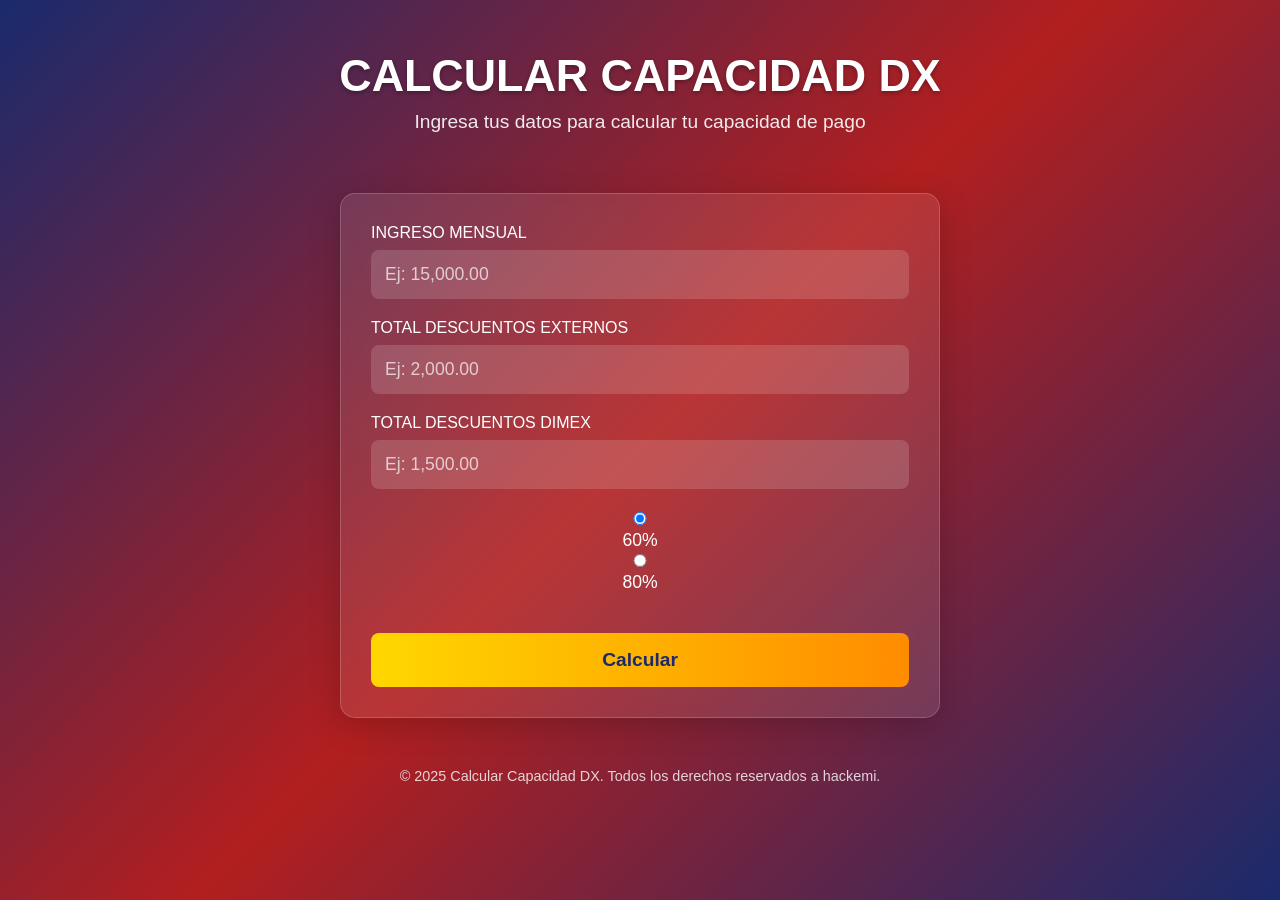
==== capacidad-dx.html @ 30946d47 "Add files via upload" ====
<!DOCTYPE html>
<html lang="es">
<head>
  <meta charset="UTF-8" />
  <meta name="viewport" content="width=device-width, initial-scale=1.0"/>
  <title>Calcular Capacidad DX</title>
  <style>
    * {
      box-sizing: border-box;
      margin: 0;
      padding: 0;
      font-family: 'Segoe UI', Tahoma, Geneva, Verdana, sans-serif;
    }

    body {
      background: linear-gradient(135deg, #1a2a6c, #b21f1f, #1a2a6c);
      color: #fff;
      min-height: 100vh;
      padding: 20px;
      display: flex;
      flex-direction: column;
      align-items: center;
    }

    .container {
      max-width: 1200px;
      width: 100%;
      margin: 0 auto;
    }

    header {
      text-align: center;
      padding: 30px 0;
      margin-bottom: 20px;
    }

    h1 {
      font-size: 2.8rem;
      margin-bottom: 10px;
      text-shadow: 0 2px 4px rgba(0,0,0,0.3);
    }

    .subtitle {
      font-size: 1.2rem;
      opacity: 0.9;
      max-width: 600px;
      margin: 0 auto;
    }

    .input-section {
      background: rgba(255, 255, 255, 0.1);
      backdrop-filter: blur(10px);
      border-radius: 15px;
      padding: 30px;
      box-shadow: 0 8px 32px rgba(0, 0, 0, 0.2);
      border: 1px solid rgba(255, 255, 255, 0.18);
      max-width: 600px;
      margin: 30px auto;
    }

    .input-group {
      margin-bottom: 20px;
    }

    label {
      display: block;
      margin-bottom: 8px;
      font-weight: 500;
    }

    input, select {
      width: 100%;
      padding: 14px;
      border-radius: 8px;
      border: none;
      background: rgba(255, 255, 255, 0.15);
      color: white;
      font-size: 1.1rem;
    }

    input::placeholder {
      color: rgba(255, 255, 255, 0.7);
    }

    input:focus, select:focus {
      outline: 2px solid #ffd700;
      background: rgba(255, 255, 255, 0.25);
    }

    .radio-group {
      margin: 20px 0;
      text-align: center;
    }

    .radio-group label {
      margin: 0 15px;
      font-size: 1.1rem;
    }

    button {
      width: 100%;
      padding: 16px;
      background: linear-gradient(to right, #ffd700, #ff8c00);
      color: #1a2a6c;
      border: none;
      border-radius: 8px;
      font-size: 1.2rem;
      font-weight: bold;
      cursor: pointer;
      transition: all 0.3s ease;
      margin-top: 20px;
    }

    button:hover {
      transform: translateY(-3px);
      box-shadow: 0 5px 15px rgba(0, 0, 0, 0.3);
    }

    .result {
      margin-top: 30px;
      text-align: center;
      font-size: 1.8rem;
      font-weight: bold;
      color: #ffd700;
      padding: 20px;
      background: rgba(255, 255, 255, 0.1);
      border-radius: 10px;
      max-width: 500px;
      margin: 30px auto;
    }

    footer {
      text-align: center;
      padding: 20px;
      margin-top: auto;
      width: 100%;
      font-size: 0.9rem;
      opacity: 0.8;
    }
  </style>
</head>
<body>
  <div class="container">
    <header>
      <h1>CALCULAR CAPACIDAD DX</h1>
      <p class="subtitle">Ingresa tus datos para calcular tu capacidad de pago</p>
    </header>

    <div class="input-section">
      <div class="input-group">
        <label for="ingreso">INGRESO MENSUAL</label>
        <input type="text" id="ingreso" placeholder="Ej: 15,000.00">
      </div>

      <div class="input-group">
        <label for="descuentosExternos">TOTAL DESCUENTOS EXTERNOS</label>
        <input type="text" id="descuentosExternos" placeholder="Ej: 2,000.00">
      </div>

      <div class="input-group">
        <label for="descuentosDimex">TOTAL DESCUENTOS DIMEX</label>
        <input type="text" id="descuentosDimex" placeholder="Ej: 1,500.00">
      </div>

      <div class="radio-group">
        <label>
          <input type="radio" name="porcentaje" value="0.6" checked> 60%
        </label>
        <label>
          <input type="radio" name="porcentaje" value="0.8"> 80%
        </label>
      </div>

      <button onclick="calcularCapacidad()">Calcular</button>

      <div id="resultado" class="result" style="display: none;"></div>
    </div>

    <footer>
      &copy; 2025 Calcular Capacidad DX. Todos los derechos reservados a hackemi.
    </footer>
  </div>

  <script>
    // Formatea número a 2 decimales con separador de miles: 2155.2 → "2,155.20"
    function formatoDosDecimales(valor) {
      const num = parseFloat(valor);
      if (isNaN(num)) return "";
      return num.toLocaleString('en-US', {
        minimumFractionDigits: 2,
        maximumFractionDigits: 2
      });
    }

    // Convierte texto con comas a número: "2,155.20" → 2155.20
    function parseNumero(valor) {
      if (!valor) return NaN;
      const sinComas = valor.replace(/,/g, '');
      return parseFloat(sinComas);
    }

    // Formatear campos al salir del foco
    document.addEventListener("DOMContentLoaded", () => {
      const inputs = document.querySelectorAll("#ingreso, #descuentosExternos, #descuentosDimex");

      inputs.forEach(input => {
        // Al enfocar: mostrar valor sin formato para edición
        input.addEventListener("focus", () => {
          const value = input.value;
          if (value !== "") {
            const num = parseNumero(value);
            if (!isNaN(num)) {
              input.value = num;
            }
          }
        });

        // Validar solo números, punto y coma
        input.addEventListener("input", () => {
          const value = input.value;
          const regex = /^[\d,]*\.?\d{0,2}$/;
          if (!regex.test(value)) {
            input.value = value.slice(0, -1);
          }
        });

        // Al salir: formatear como 2,155.20
        input.addEventListener("blur", () => {
          if (input.value !== "") {
            const num = parseNumero(input.value);
            if (!isNaN(num) && num >= 0) {
              input.value = formatoDosDecimales(num);
            } else {
              input.value = "0.00";
            }
          }
        });
      });
    });

    // Función de cálculo (tu lógica exacta, sin cambios)
    function calcularCapacidad() {
      const ingreso = parseNumero(document.getElementById('ingreso').value);
      const descExternos = parseNumero(document.getElementById('descuentosExternos').value);
      const descDimex = parseNumero(document.getElementById('descuentosDimex').value);
      const porcentaje = parseFloat(document.querySelector('input[name="porcentaje"]:checked').value);

      const resultadoDiv = document.getElementById('resultado');
      resultadoDiv.style.display = 'block';

      // Validación básica
      if (isNaN(ingreso) || isNaN(descExternos) || isNaN(descDimex)) {
        resultadoDiv.textContent = "Por favor, completa todos los campos.";
        resultadoDiv.style.color = "#ff6b6b";
        return;
      }

      // --- TU LÓGICA ORIGINAL, SIN CAMBIOS ---
      const R1 = (ingreso - descExternos) * porcentaje;
      const R2 = ingreso - descExternos - descDimex;
      const R3 = R1 - descDimex;
      const R4 = R2 - 500;
      const R5 = R2 - R3;

      let resultado;

      if (R3 <= 0) {
        resultado = "SIN CAPACIDAD";
        resultadoDiv.style.color = "#e74c3c";
      } else if (R5 > 499.9999) {
        resultado = `$${formatoDosDecimales(R3)}`;
        resultadoDiv.style.color = "#ffd700";
      } else {
        resultado = `$${formatoDosDecimales(R4)}`;
        resultadoDiv.style.color = "#ffd700";
      }

      resultadoDiv.textContent = `Capacidad de Pago: ${resultado}`;
    }
  </script>
</body>
</html>
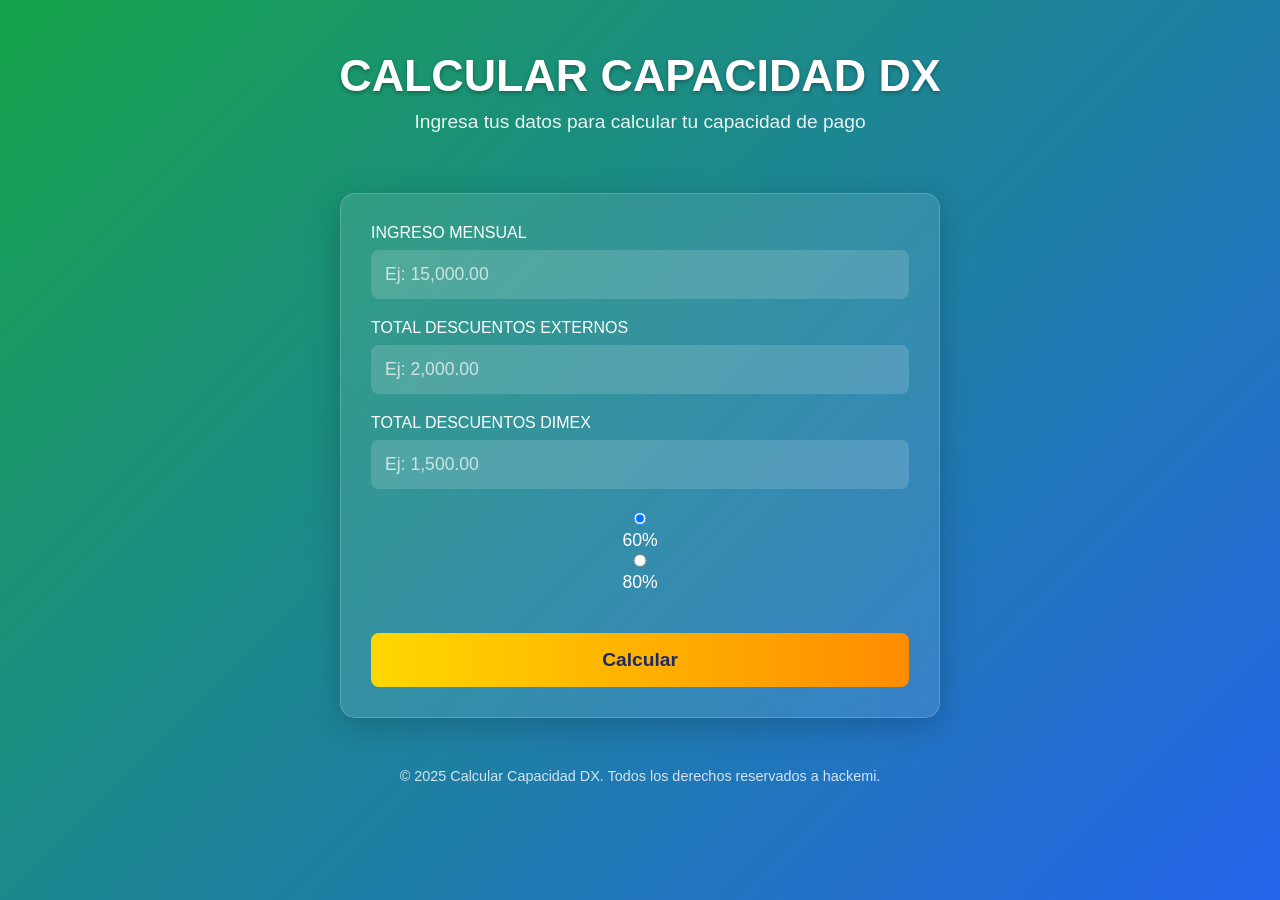
==== commit df802778: "Update capacidad-dx.html cambio de color de fondo" ====
--- a/capacidad-dx.html
+++ b/capacidad-dx.html
@@ -13,7 +13,7 @@
     }
 
     body {
-      background: linear-gradient(135deg, #1a2a6c, #b21f1f, #1a2a6c);
+      background: linear-gradient(135deg, #16a34a, #2563eb);
       color: #fff;
       min-height: 100vh;
       padding: 20px;
@@ -279,4 +279,4 @@
     }
   </script>
 </body>
-</html>+</html>
